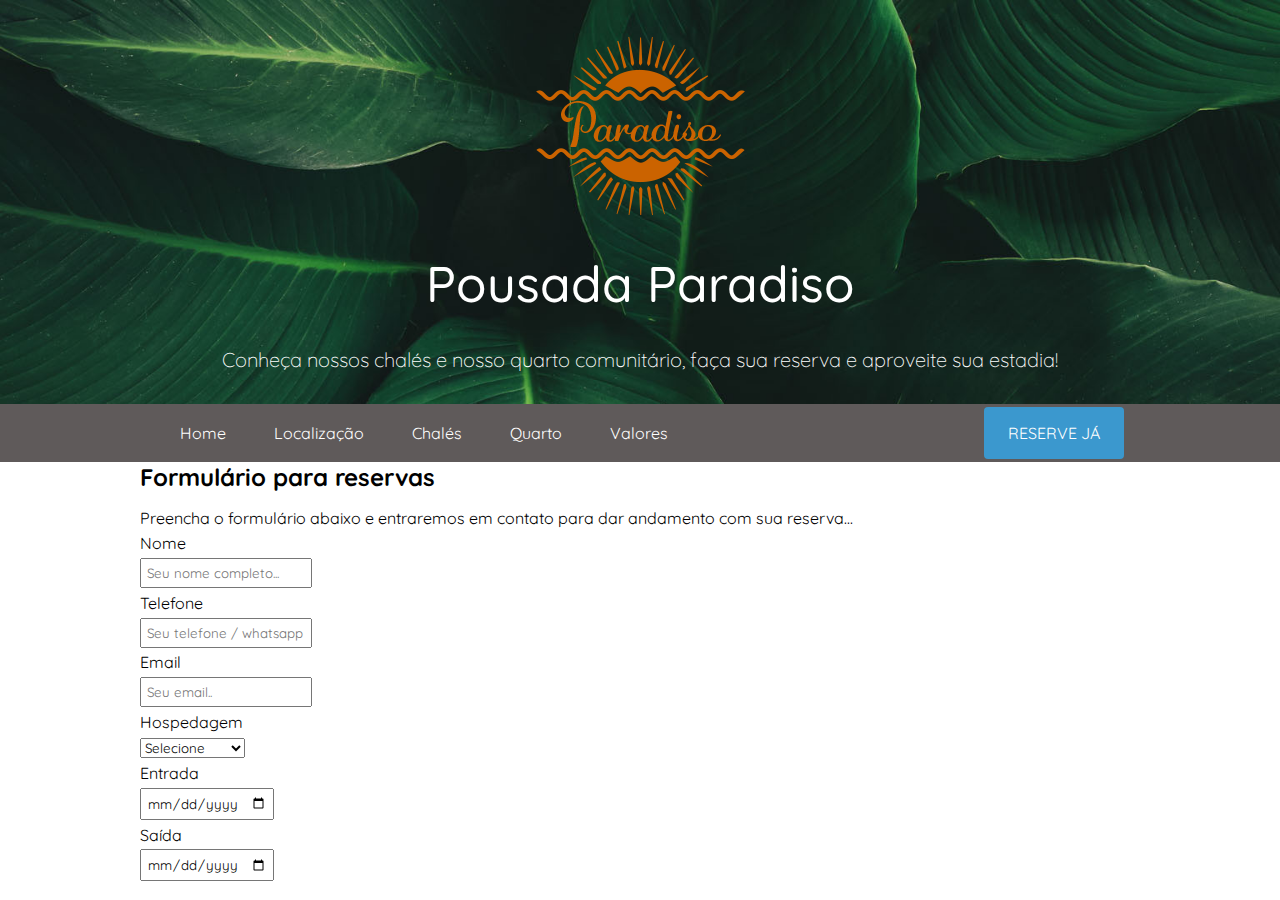
==== formulario.html @ 329f0856 "Adicionei o formulário" ====
<!DOCTYPE html>
<html lang="pt-br">
<head>
    <meta charset="UTF-8">
    <meta name="viewport" content="width=device-width, initial-scale=1.0">
    <title>Pousada Paradiso</title>
    <link rel="stylesheet" href="styles/style.css">
    <link rel="stylesheet" href="styles/media-css">
</head>
<body>

    <!--CABEÇALHO -->
    <header class="cabecalho">
        <img class="cabecalho-logo" src="imagens/logotipo.png" alt="Logo da Paradiso">
        <h1 class="cabecalho-h1">Pousada Paradiso</h1>
        <p class="cabecalho-p">Conheça nossos chalés e nosso quarto comunitário, faça sua reserva e aproveite sua estadia!</p>
    </header>

    <!-- NAV -->
     <div class="background-nav">
         <nav class="nav">
            <div class="nav-links">
                <a href="index.html">Home</a>
                <a href="#localizacao">Localização</a>
                <a href="#chale">Chalés</a>
                <a href="#quarto">Quarto</a>
                <a href="#valores">Valores</a>
            </div>
            <div class="nav-reserve">
                <a href="#formulario">RESERVE JÁ</a>
            </div>
         </nav>
     </div>

     <form class="formulario" action="#">
        <div class="formulario-h2-p">
            <h2>Formulário para reservas</h2>
            <p>Preencha o formulário abaixo e entraremos em contato para dar andamento com sua reserva...</p>
        </div>
        <label for="nome">Nome</label>
        <input type="text" name="nome" id="nome" placeholder="Seu nome completo..." required>
        <label for="telefone">Telefone</label>
        <input type="tel" name="telefone" id="telefone" placeholder="Seu telefone / whatsapp" required>
        <label for="email">Email</label>
        <input type="email" name="email" id="email" placeholder="Seu email..">
        <label for="hospedagem">Hospedagem</label>
        <select name="hospedagem" id="hospedagem">
            <option value="hos" selected disabled>Selecione</option>
            <option value="hos">Chalé Plus</option>
            <option value="hos">Chalé Master</option>
            <option value="hos">Quarto</option>
        </select>
        <label for="entrada">Entrada</label>
        <input type="date" name="entrada" id="entrada">
        <label for="saida">Saída</label>
        <input type="date" name="saida" id="saida">
     </form>
    
</body>
</html>
---- styles/style.css ----
@import url('https://fonts.googleapis.com/css2?family=Quicksand:wght@300..700&display=swap');
@import url(cabecalho.css);
@import url(nav.css);
@import url(localizacao.css);
@import url(chale.css);
@import url(quarto.css);
@import url(valores.css);
@import url(media-query.css);
@import url(formulario.css);
:root {
    /* TITULOS */
    --titulo-nivel1: 3.125rem;
    --titulo-nivel2: 1.5rem; 
    --titulo-nivel3: 1.17rem;

    /* PARAGRAFOS */
    --paragrafo-nivel1: 1.25rem;
    --paragrafo-nivel2: 1.1rem;

    /* BACKGROUND */
    --background-nav: #5f5a5a;
    --background-nav-hover: rgb(77, 67, 67);
    --background-reserve-ja: #3b98ce;
    --background-secundario: #f1f1f1;

    /* CORES */
    --cor-branco-primario: #ffffff;
    --cor-deletado: #666666;
    --cor-span: #2085C0;
}
* {
    margin: 0;
    padding: 0;
    box-sizing: border-box;
    font-family: 'Quicksand', sans-serif;
}

svg {
    width: 20px;
    height: 20px;
}

ul {
    list-style: none;
}
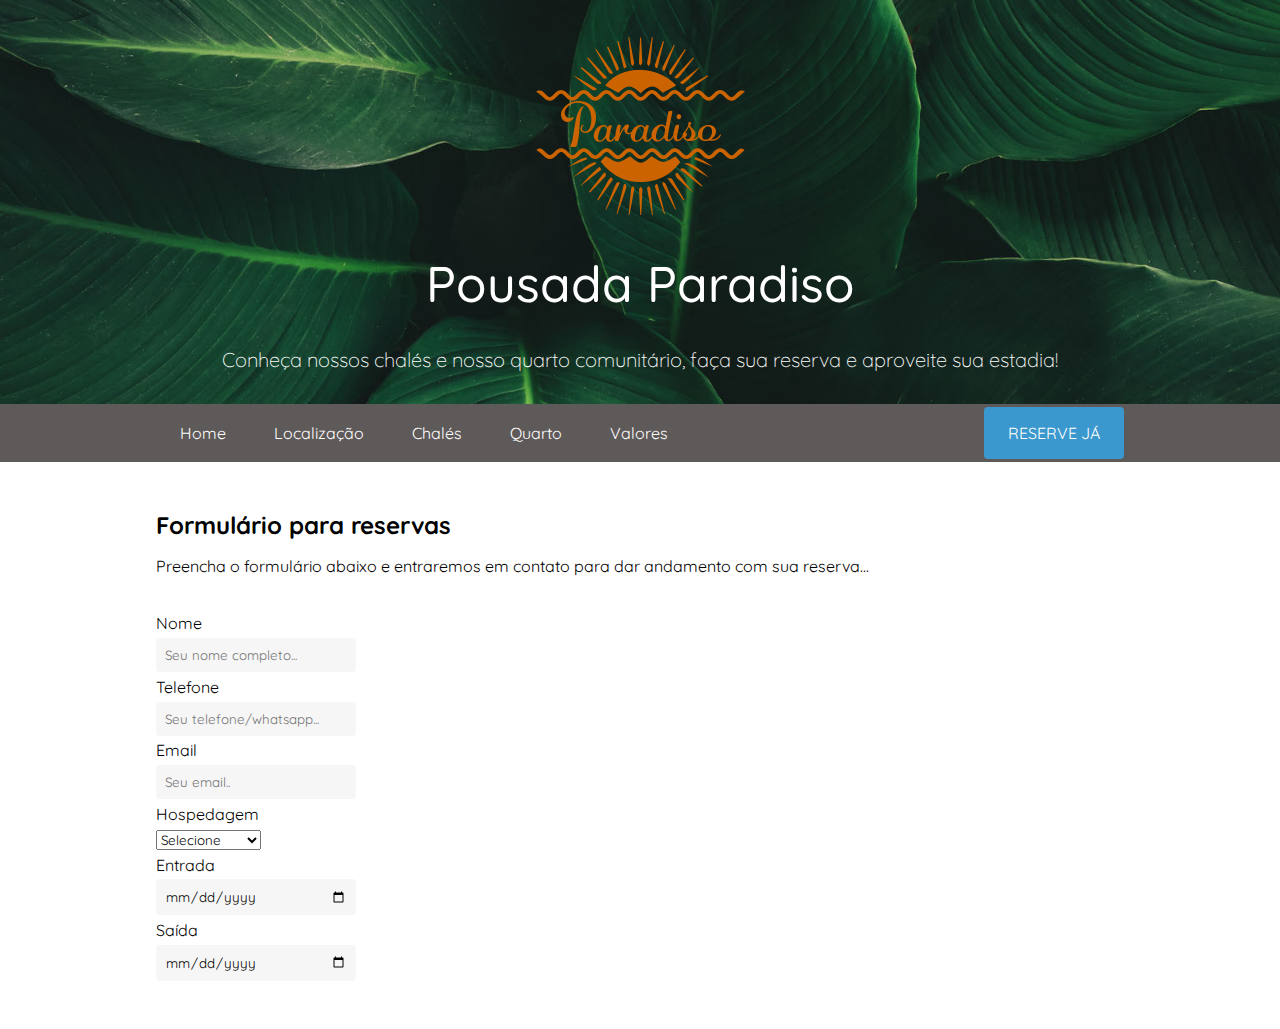
==== commit f3a65917: "Formulário estilizado" ====
--- a/formulario.html
+++ b/formulario.html
@@ -40,7 +40,7 @@
         <label for="nome">Nome</label>
         <input type="text" name="nome" id="nome" placeholder="Seu nome completo..." required>
         <label for="telefone">Telefone</label>
-        <input type="tel" name="telefone" id="telefone" placeholder="Seu telefone / whatsapp" required>
+        <input type="tel" name="telefone" id="telefone" placeholder="Seu telefone/whatsapp..." required>
         <label for="email">Email</label>
         <input type="email" name="email" id="email" placeholder="Seu email..">
         <label for="hospedagem">Hospedagem</label>
